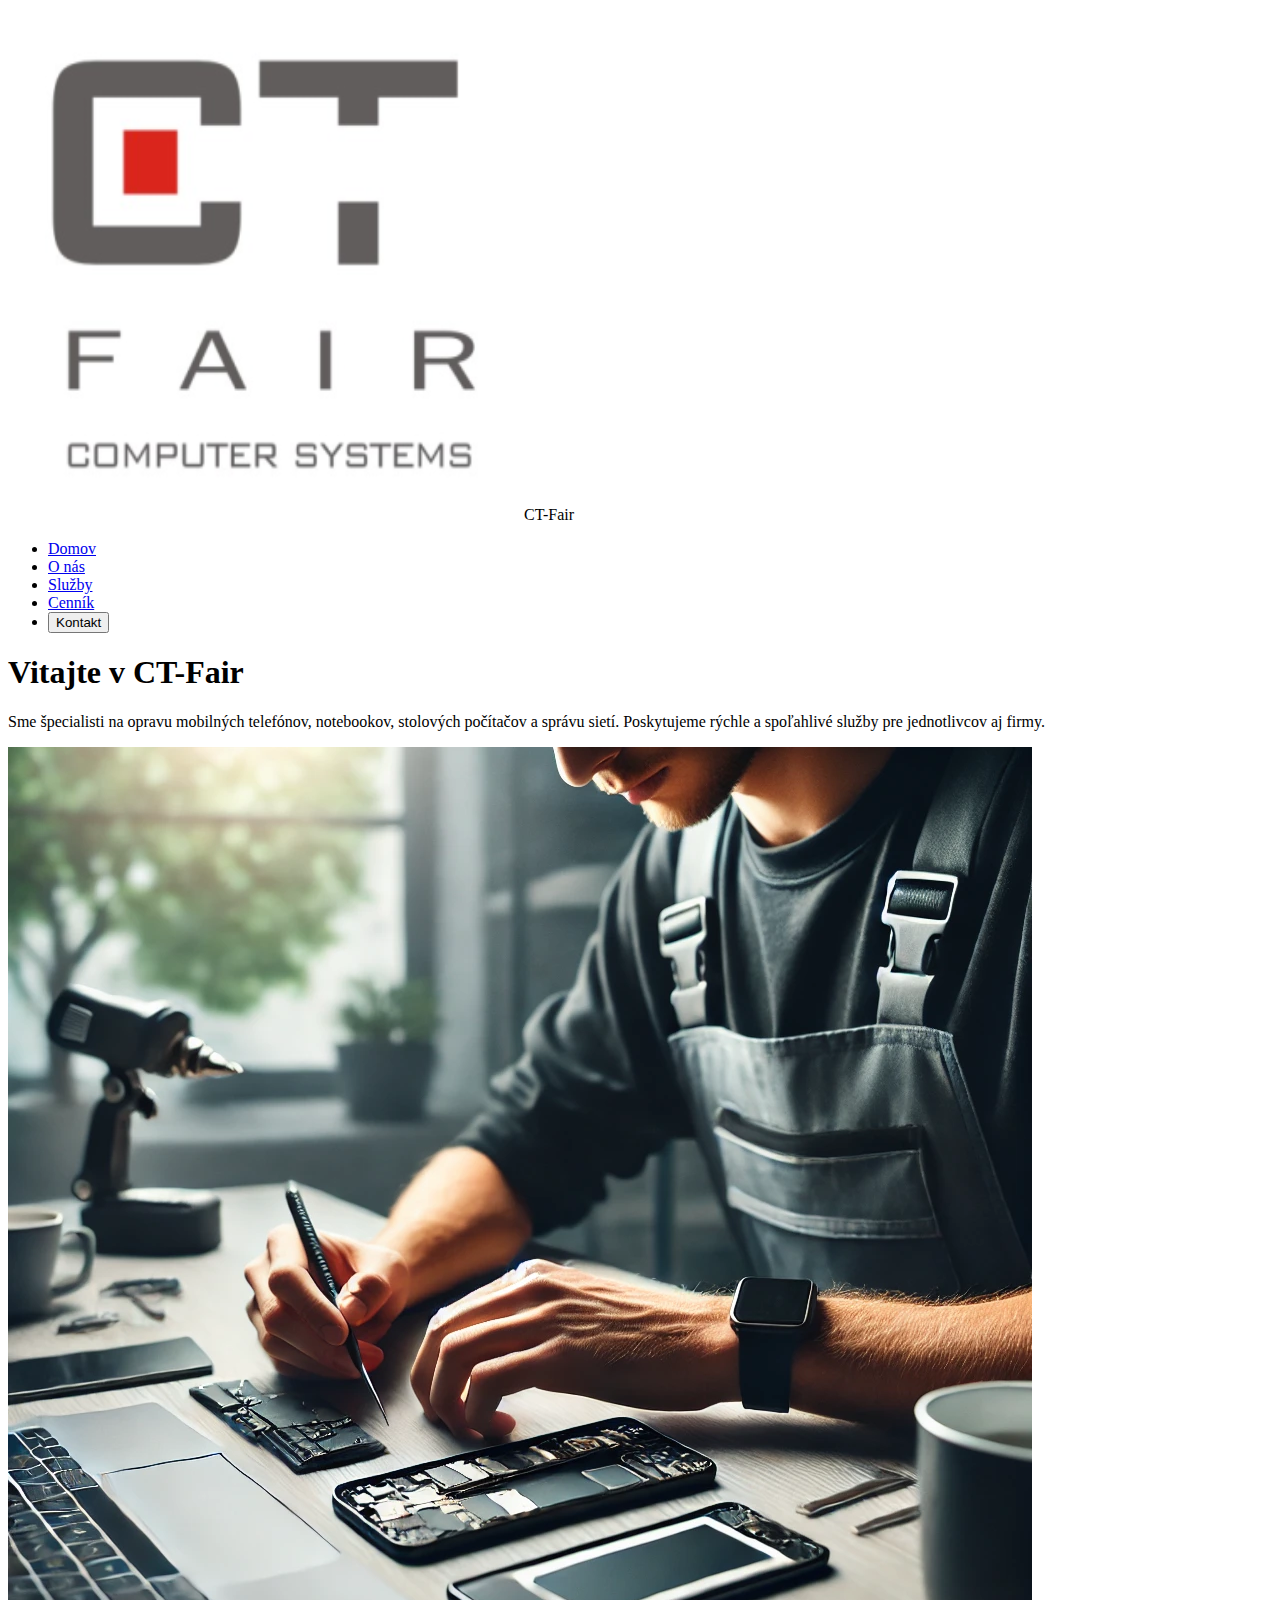
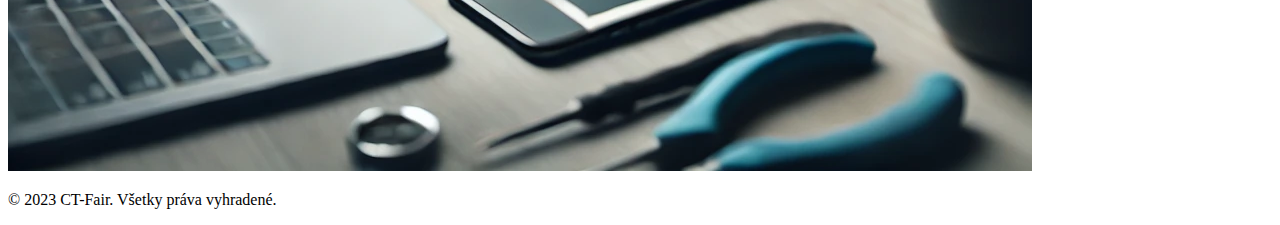
==== index.html @ 36078fe2 "Add files via upload" ====
<!DOCTYPE html>
<html lang="sk">
<head>
    <meta charset="UTF-8">
    <meta name="description" content="CT-Fair - Profesionálny servis mobilov, notebookov, PC a správa sietí">
    <meta name="viewport" content="width=device-width, initial-scale=1.0">
    <title>Domov | CT-Fair</title>
    <link rel="icon" href="CT-Fair-Icon.png" type="image/png">
    <link rel="stylesheet" type="text/css" href="style.css">
</head>
<body>
    <header>
        <nav>
            <div class="logo">
                <img src="CT-Fair-Icon.png" alt="CT-Fair Logo">
                <span>CT-Fair</span>
            </div>
            <ul>
                <li><a href="index.html" class="active">Domov</a></li>
                <li><a href="onas.html">O nás</a></li>
                <li><a href="sluzby.html">Služby</a></li>
                <li><a href="cennik.html">Cenník</a></li>
                <li><a href="kontakt.html"><button class="primary">Kontakt</button></a></li>
            </ul>
        </nav>
    </header>

    <main>
        <h1>Vitajte v CT-Fair</h1>
        <p>Sme špecialisti na opravu mobilných telefónov, notebookov, stolových počítačov a správu sietí. Poskytujeme rýchle a spoľahlivé služby pre jednotlivcov aj firmy.</p>
        <img src="home-image.jpg" alt="Obrázok predstavujúci opravu elektroniky" class="main-image">
    </main>

    <footer>
        <p>&copy; 2023 CT-Fair. Všetky práva vyhradené.</p>
    </footer>
</body>
</html>
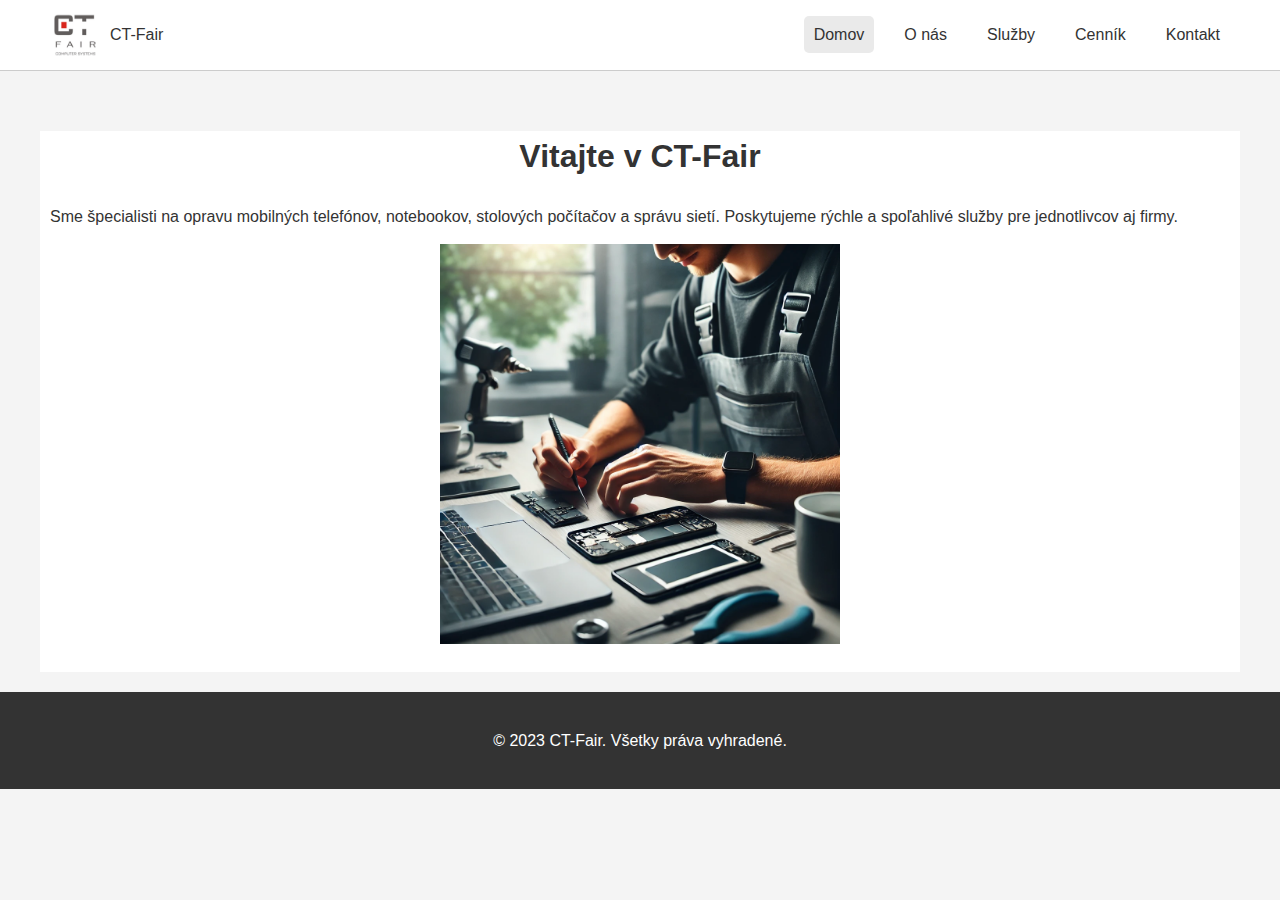
==== commit ec4a1067: "Add files via upload" ====
--- a/index.html
+++ b/index.html
@@ -20,17 +20,15 @@
                 <li><a href="onas.html">O nás</a></li>
                 <li><a href="sluzby.html">Služby</a></li>
                 <li><a href="cennik.html">Cenník</a></li>
-                <li><a href="kontakt.html"><button class="primary">Kontakt</button></a></li>
+                <li><a href="kontakt.html">Kontakt</a></li>
             </ul>
         </nav>
     </header>
-
     <main>
         <h1>Vitajte v CT-Fair</h1>
         <p>Sme špecialisti na opravu mobilných telefónov, notebookov, stolových počítačov a správu sietí. Poskytujeme rýchle a spoľahlivé služby pre jednotlivcov aj firmy.</p>
         <img src="home-image.jpg" alt="Obrázok predstavujúci opravu elektroniky" class="main-image">
     </main>
-
     <footer>
         <p>&copy; 2023 CT-Fair. Všetky práva vyhradené.</p>
     </footer>
--- a/style.css
+++ b/style.css
@@ -0,0 +1,223 @@
+* {
+    box-sizing: border-box;
+}
+
+body {
+    margin: 0;
+    font-family: Arial, sans-serif;
+    line-height: 1.6;
+    color: #333;
+    background-color: #f4f4f4;
+}
+
+a {
+    color: #333;
+    text-decoration: none;
+}
+
+a:hover {
+    text-decoration: underline;
+}
+
+header, nav, main, footer {
+    width: 100%;
+    margin: 0 auto;
+}
+
+img {
+    max-width: 100%;
+    height: auto;
+    border-radius: 10px;
+}
+
+h1 {
+    text-align: center;
+}
+
+h2 {
+    margin-top: 0;
+}
+
+p {
+    word-wrap: break-word;
+}
+
+header {
+    background-color: #fff;
+    border-bottom: 1px solid #ccc;
+}
+
+nav {
+    display: flex;
+    align-items: center;
+    justify-content: space-between;
+    flex-wrap: wrap;
+    max-width: 1200px;
+    margin: 0 auto;
+    padding: 10px;
+}
+
+nav .logo {
+    display: flex;
+    align-items: center;
+}
+
+nav .logo img {
+    height: 50px;
+    margin-right: 10px;
+    border-radius: 0;
+}
+
+nav ul {
+    list-style: none;
+    display: flex;
+    margin: 0;
+    padding: 0;
+    align-items: center;
+}
+
+nav ul li {
+    margin-left: 20px;
+}
+
+nav ul li:first-child {
+    margin-left: 0;
+}
+
+nav ul li a {
+    color: #333;
+    text-decoration: none;
+    padding: 10px;
+    border-radius: 5px;
+}
+
+nav ul li a:hover,
+nav ul li a.active {
+    background-color: #eaeaea;
+}
+
+main {
+    max-width: 1200px;
+    margin: 20px auto;
+    padding: 0 10px;
+    background-color: #fff;
+}
+
+main h1 {
+    font-size: 2em;
+    margin-top: 0;
+}
+
+main h2 {
+    font-size: 1.5em;
+}
+
+main p {
+    margin-bottom: 15px;
+}
+
+.two-column {
+    display: flex;
+    flex-wrap: wrap;
+    margin-bottom: 20px;
+}
+
+.two-column .column {
+    flex: 1;
+    padding: 10px;
+    min-width: 300px;
+}
+
+.two-column .column img {
+    max-width: 100%;
+    height: auto;
+    border-radius: 10px;
+}
+
+.main-image {
+    width: 100%;
+    max-height: 400px;
+    object-fit: contain;
+    margin-bottom: 20px;
+    border-radius: 10px;
+}
+
+.pricing-list {
+    margin-bottom: 20px;
+}
+
+.pricing-item {
+    display: flex;
+    justify-content: space-between;
+    padding: 15px 10px;
+    border-bottom: 1px solid #ccc;
+}
+
+.pricing-item:last-child {
+    border-bottom: none;
+}
+
+.pricing-item h3 {
+    margin: 0;
+    font-size: 1.2em;
+}
+
+.pricing-item p {
+    margin: 0;
+    font-weight: bold;
+    color: #4CAF50;
+}
+
+footer {
+    background-color: #333;
+    color: white;
+    text-align: center;
+    padding: 20px;
+}
+
+.highlight-contact {
+    background-color: #eaeaea;
+    padding: 3px 6px;
+    border-radius: 4px;
+}
+
+@media print {
+    nav, footer {
+        display: none;
+    }
+    body {
+        background-color: #fff;
+        color: #000;
+    }
+    main {
+        margin: 0;
+        padding: 0;
+    }
+    main h1, main h2, main p {
+        color: #000;
+    }
+    a {
+        color: #000;
+        text-decoration: underline;
+    }
+}
+
+@media (max-width: 600px) {
+    nav ul {
+        flex-direction: column;
+        align-items: flex-start;
+    }
+    nav ul li {
+        margin-left: 0;
+        margin-bottom: 10px;
+    }
+    .two-column {
+        flex-direction: column;
+    }
+}
+
+@media (min-width: 800px) {
+    main {
+        margin-top: 60px;
+    }
+}
